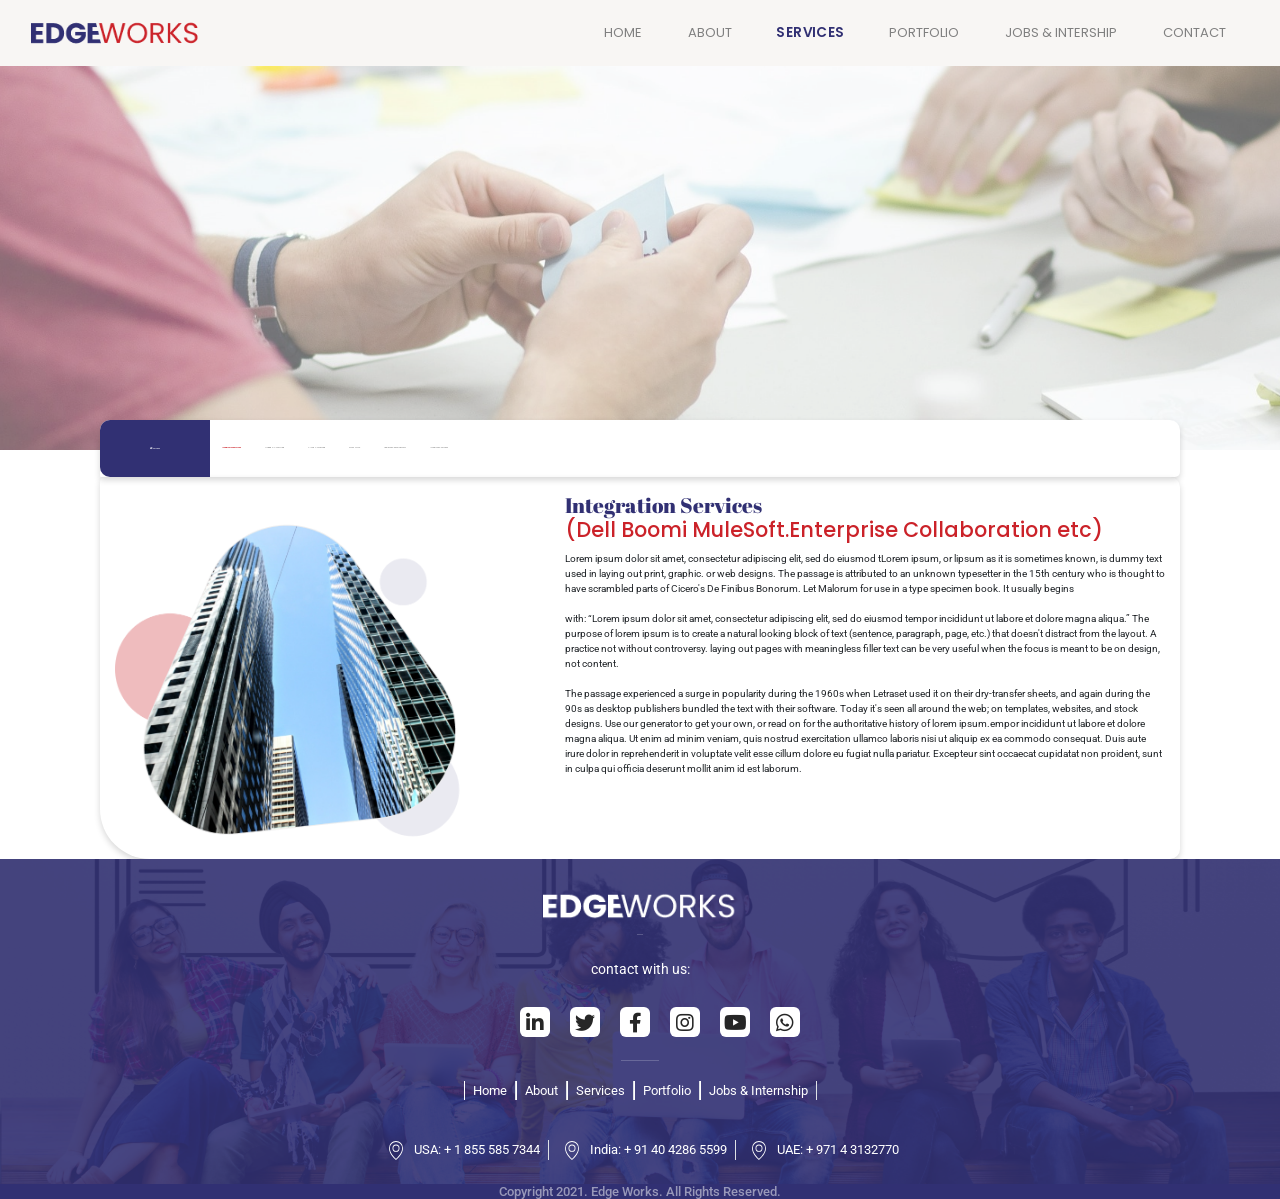
==== services.html @ 7fa6a8cd "first commit" ====
<!DOCTYPE html>
<html lang="en">
  <head>
    <meta charset="UTF-8" />
    <meta http-equiv="X-UA-Compatible" content="IE=edge" />
    <meta name="viewport" content="width=device-width, initial-scale=1.0" />
    <title>Document</title>
    <link
      rel="stylesheet"
      href="https://maxcdn.bootstrapcdn.com/bootstrap/4.0.0/css/bootstrap.min.css"
      integrity="sha384-Gn5384xqQ1aoWXA+058RXPxPg6fy4IWvTNh0E263XmFcJlSAwiGgFAW/dAiS6JXm"
      crossorigin="anonymous"
    />
    <!-- for tabs -->
    <link
      rel="stylesheet"
      href="https://cdn.jsdelivr.net/npm/bootstrap@4.6.1/dist/css/bootstrap.min.css"
    />
    <script src="https://cdn.jsdelivr.net/npm/jquery@3.5.1/dist/jquery.slim.min.js"></script>
    <script src="https://cdn.jsdelivr.net/npm/popper.js@1.16.1/dist/umd/popper.min.js"></script>
    <script src="https://cdn.jsdelivr.net/npm/bootstrap@4.6.1/dist/js/bootstrap.bundle.min.js"></script>
    <!--  -->
    <link rel="preconnect" href="https://fonts.googleapis.com" />
    <link rel="preconnect" href="https://fonts.gstatic.com" crossorigin />
    <link
      rel="stylesheet"
      href="https://use.fontawesome.com/releases/v5.6.3/css/all.css"
      integrity="sha384-UHRtZLI+pbxtHCWp1t77Bi1L4ZtiqrqD80Kn4Z8NTSRyMA2Fd33n5dQ8lWUE00s/"
      crossorigin="anonymous"
    />

    <link
      href="https://fonts.googleapis.com/css2?family=Abril+Fatface&family=Poppins:wght@600&family=Roboto&display=swap"
      rel="stylesheet"
    />

    <script>
      $(function () {
        $(document).scroll(function () {
          var $nav = $(".navbar-fixed-top");
          $nav.toggleClass("scrolled", $(this).scrollTop() > $nav.height());
        });
      });
      function Tab1() {
        let picElement = document.getElementById("picPlace");
        let contEleent = document.getElementById("contPlace");
        contEleent.innerHTML =
          "<div><h4>Application Development, Micro Services</h4></div><p class=\"contP\">Lorem ipsum dolor sit amet, consectetur adipiscing elit, sed do eiusmod tLorem ipsum, or lipsum as it is sometimes known, is dummy text used in laying out print, graphic. or web designs. The passage is attributed to an unknown typesetter in the 15th century who is thought to have scrambled parts of Cicero's De Finibus Bonorum. Let Malorum for use in a type specimen book. It usually begins with: “Lorem ipsum dolor sit amet, consectetur adipiscing elit, sed do eiusmod tempor incididunt ut labore et dolore magna aliqua.” The purpose of lorem ipsum is to create a natural looking block of text (sentence, paragraph, page, etc.) that doesn't distract from the layout. A practice not without controversy. laying out pages with meaningless filler text can be very useful when the focus is meant to be on design, not content. The passage experienced a surge in popularity during the 1960s when Letraset used it on their dry-transfer sheets, and again during the 90s as desktop publishers bundled the text with their software. Today it's seen all around the web; on templates, websites, and stock designs. Use our generator to get your own, or read on for the authoritative history of lorem ipsum.empor incididunt ut labore et dolore magna aliqua. Ut enim ad minim veniam, quis nostrud exercitation ullamco laboris nisi ut aliquip ex ea commodo consequat. Duis aute irure dolor in reprehenderit in voluptate velit esse cillum dolore eu fugiat nulla pariatur. Excepteur sint occaecat cupidatat non proident, sunt in culpa qui officia deserunt mollit anim id est laborum. “Lorem ipsum dolor sit amet, consectetur adipiscing elit, sed do eiusmod tempor incididunt ut labore et dolore magna aliqua.” The purpose of lorem ipsum is to create a natural looking block of text (sentence, paragraph, page, etc.) that doesn't distract from the layout. A practice not without controversy</p>";
        picElement.innerHTML =
          '<img src="./Assets/Images/EDGE Works - homepage – 2/Group 24-1@2x.png"/>';
        console.log("clicked");
      }
      function Tab2() {
        let picElement = document.getElementById("picPlace");
        let contEleent = document.getElementById("contPlace");
        contEleent.innerHTML =
          "<div><h4>Cloud Computing & Infrastructure</h4></div><p class=\"contP\">Lorem ipsum dolor sit amet, consectetur adipiscing elit, sed do eiusmod tLorem ipsum, or lipsum as it is sometimes known, is dummy text used in laying out print, graphic. or web designs. The passage is attributed to an unknown typesetter in the 15th century who is thought to have scrambled parts of Cicero's De Finibus Bonorum. Let Malorum for use in a type specimen book. It usually begins with: “Lorem ipsum dolor sit amet, consectetur adipiscing elit, sed do eiusmod tempor incididunt ut labore et dolore magna aliqua.” The purpose of lorem ipsum is to create a natural looking block of text (sentence, paragraph, page, etc.) that doesn't distract from the layout. A practice not without controversy. laying out pages with meaningless filler text can be very useful when the focus is meant to be on design, not content. The passage experienced a surge in popularity during the 1960s when Letraset used it on their dry-transfer sheets, and again during the 90s as desktop publishers bundled the text with their software. Today it's seen all around the web; on templates, websites, and stock designs. Use our generator to get your own, or read on for the authoritative history of lorem ipsum.empor incididunt ut labore et dolore magna aliqua. Ut enim ad minim veniam, quis nostrud exercitation ullamco laboris nisi ut aliquip ex ea commodo consequat. Duis aute irure dolor in reprehenderit in voluptate velit esse cillum dolore eu fugiat nulla pariatur. Excepteur sint occaecat cupidatat non proident, sunt in culpa qui officia deserunt mollit anim id est laborum. “Lorem ipsum dolor sit amet, consectetur adipiscing elit, sed do eiusmod tempor incididunt ut labore et dolore magna aliqua.” The purpose of lorem ipsum is to create a natural looking block of text (sentence, paragraph, page, etc.) that doesn't distract from the layout. A practice not without controversy</p>";
        picElement.innerHTML =
          '<img src="./Assets/Images/EDGE Works - homepage – 2/Group 24-4@2x.png"/>';
        console.log("clicked");
      }
      function Tab3() {
        let picElement = document.getElementById("picPlace");
        let contEleent = document.getElementById("contPlace");
        contEleent.innerHTML =
          "<div><h4>Sales Force</h4></div><p class=\"contP\">Lorem ipsum dolor sit amet, consectetur adipiscing elit, sed do eiusmod tLorem ipsum, or lipsum as it is sometimes known, is dummy text used in laying out print, graphic. or web designs. The passage is attributed to an unknown typesetter in the 15th century who is thought to have scrambled parts of Cicero's De Finibus Bonorum. Let Malorum for use in a type specimen book. It usually begins with: “Lorem ipsum dolor sit amet, consectetur adipiscing elit, sed do eiusmod tempor incididunt ut labore et dolore magna aliqua.” The purpose of lorem ipsum is to create a natural looking block of text (sentence, paragraph, page, etc.) that doesn't distract from the layout. A practice not without controversy. laying out pages with meaningless filler text can be very useful when the focus is meant to be on design, not content. The passage experienced a surge in popularity during the 1960s when Letraset used it on their dry-transfer sheets, and again during the 90s as desktop publishers bundled the text with their software. Today it's seen all around the web; on templates, websites, and stock designs. Use our generator to get your own, or read on for the authoritative history of lorem ipsum.empor incididunt ut labore et dolore magna aliqua. Ut enim ad minim veniam, quis nostrud exercitation ullamco laboris nisi ut aliquip ex ea commodo consequat. Duis aute irure dolor in reprehenderit in voluptate velit esse cillum dolore eu fugiat nulla pariatur. Excepteur sint occaecat cupidatat non proident, sunt in culpa qui officia deserunt mollit anim id est laborum. “Lorem ipsum dolor sit amet, consectetur adipiscing elit, sed do eiusmod tempor incididunt ut labore et dolore magna aliqua.” The purpose of lorem ipsum is to create a natural looking block of text (sentence, paragraph, page, etc.) that doesn't distract from the layout. A practice not without controversy</p>";
        picElement.innerHTML =
          '<img src="./Assets/Images/EDGE Works - homepage – 2/Group 24-3@2x.png"/>';
      }
      function Tab4() {
        divElement.innerHTML = "<h1>This is div 4</h1>";
      }
    </script>
    <link href="./Styles.css" rel="stylesheet" />
  </head>
  <body>
    <header class="ew-navigation">
      <nav
        class="navbar navbar-expand-lg fixed-top navbar-fixed-top"
        id="ew-navigation"
      >
        <div class="container-fluid">
          <a class="navbar-brand" href="#">
            <img
              src="Assets/Images/edge logo.png"
              alt="ew-logo"
              class="ew-logo"
          /></a>
          <button
            class="navbar-toggler"
            type="button"
            data-toggle="collapse"
            data-target="#ew-navbar-list"
            aria-controls="navbarSupportedContent"
            aria-expanded="false"
            aria-label="Toggle navigation"
          >
            <i class="fas fa-bars"></i>
          </button>
          <div class="collapse navbar-collapse" id="ew-navbar-list">
            <ul class="navbar-nav ml-auto">
              <li class="nav-item">
                <a
                  onClick="location.href='./main.html'"
                  class="nav-link"
                  href="#HOME"
                  >HOME</a
                >
              </li>
              <li class="nav-item">
                <a
                  onClick="location.href='./about.html'"
                  class="nav-link"
                  href="#ABOUT"
                  >ABOUT</a
                >
              </li>
              <li class="nav-item">
                <a
                  onClick="location.href='./services.html'"
                  class="nav-link active"
                  href="#"
                  >SERVICES</a
                >
              </li>
              <!-- <li class="nav-item ">
                <a class="nav-link" href="#CAREERS">CAREERS</a>
              </li> -->
              <li class="nav-item">
                <a
                  onClick="location.href='./portfolio.html'"
                  class="nav-link"
                  href="#"
                  >PORTFOLIO</a
                >
              </li>
              <li class="nav-item">
                <a
                  onClick="location.href='./jobs.html'"
                  class="nav-link"
                  href="#"
                  >JOBS & INTERSHIP</a
                >
              </li>
              <li class="nav-item">
                <a
                  onClick="location.href='./contact.html'"
                  class="nav-link"
                  href="#"
                  >CONTACT</a
                >
              </li>
            </ul>
          </div>
        </div>
      </nav>
    </header>

    <section class="services-bg">
      <div class="services-bg-img"></div>
        <div class="container">
          <div class="innerNavtabs container">
            <ul class="navTabs nav nav-pills" role="tablist">
              <li class="fa-homes">
                <a class="nav-link">
                  <i class="fas fa-home"></i>/Services</a
                >
              </li>
              <li class="nav-item int">
                <a
                  class="nav-link active "
                  data-toggle="pill"
                  href="#IntegrationServices"
                  >Integration Services</a
                >
                <div class="border-center-active"></div>
              </li>
              <li class="nav-item int">
                <a
                  class="nav-link"
                  data-toggle="pill"
                  href="#Training&Consulting"
                  >Training & Consulting</a
                >
                 <div class="border-center-active"></div>
              </li>
              <li class="nav-item int">
                <a class="nav-link" data-toggle="pill" href="#CloudComputing"
                  >Cloud Computing</a
                >
                 <div class="border-center-active"></div>
              </li>

              <li class="nav-item int">
                <a class="nav-link" data-toggle="pill" href="#SalesForce"
                  >Sales Force</a
                >
                 <div class="border-center-active"></div>
              </li>
              <li class="nav-item int">
                <a
                  class="nav-link"
                  data-toggle="pill"
                  href="#ApplicationDevelopment"
                  >Application Development</a
                >
                 <div class="border-center-active"></div>
              </li>
              <li class="nav-item int">
                <a
                  class="nav-link"
                  data-toggle="pill"
                  href="#Intervices"
                  >Integration Services</a
                >
                <div class="border-center-active"></div>
              </li>
            </ul>

            <div class="tab-content">
              <div id="IntegrationServices" class="container tab-pane active">
                <div class="row py-3 ">      
                            <div class="col-5">
                  <img src="./Assets/Images/EDGE Works - homepage – 2/Group 24-1@2x.png" class="mt-3"/>
                </div>
                 <div class="col-7 ">
                   <h2 class="ew-heading"style="text-align:left;">Integration Services<span class="ew-Highlight-services"><h2>(Dell Boomi MuleSoft.Enterprise Collaboration etc) </h2></span> </h2>
                   <p>
                     Lorem ipsum dolor sit amet, consectetur adipiscing elit, sed do eiusmod tLorem ipsum, or lipsum as it is sometimes known, is dummy text used in laying out print, graphic. or web designs. The passage is attributed to an unknown typesetter in the 15th century who is thought to have scrambled parts of Cicero's De Finibus Bonorum. Let Malorum for use in a type specimen book. It usually begins
                     <br/>
                     <br/>
                     with: “Lorem ipsum dolor sit amet, consectetur adipiscing elit, sed do eiusmod tempor incididunt ut labore et dolore magna aliqua.” The purpose of lorem ipsum is to create a natural looking block of text (sentence, paragraph, page, etc.) that doesn't distract from the layout. A practice not without controversy. laying out pages with meaningless filler text can be very useful when the focus is meant to be on design, not content. <br/><br/>The passage experienced a surge in popularity during the 1960s when Letraset used it on their dry-transfer sheets, and again during the 90s as desktop publishers bundled the text with their software. Today it's seen all around the web; on templates, websites, and stock designs. Use our generator to get your own, or read on for the authoritative history of lorem ipsum.empor incididunt ut labore et dolore magna aliqua. Ut enim ad minim veniam, quis nostrud exercitation ullamco laboris nisi ut aliquip ex ea commodo consequat. Duis aute irure dolor in reprehenderit in voluptate velit esse cillum dolore eu fugiat nulla pariatur. Excepteur sint occaecat cupidatat non proident, sunt in culpa qui officia deserunt mollit anim id est laborum.
                   </p>
                </div>
                </div>
              </div>
              <div id="Training&Consulting" class="container tab-pane fade">
                  <div class="row py-3 ">      
                            <div class="col-5">
                  <img src="./Assets/Images/EDGE Works - homepage – 2/Group 24-2@2x.png" class="mt-3"/>
                </div>
                 <div class="col-7 ">
                   <h2 style="text-align:left;">Application Development<span class="ew-Highlight-services"><h2>Micro Service</h2></span> </h2>
                   <p>
                     Lorem ipsum dolor sit amet, consectetur adipiscing elit, sed do eiusmod tLorem ipsum, or lipsum as it is sometimes known, is dummy text used in laying out print, graphic. or web designs. The passage is attributed to an unknown typesetter in the 15th century who is thought to have scrambled parts of Cicero's De Finibus Bonorum. Let Malorum for use in a type specimen book. It usually begins
                     <br/>
                     <br/>
                     with: “Lorem ipsum dolor sit amet, consectetur adipiscing elit, sed do eiusmod tempor incididunt ut labore et dolore magna aliqua.” The purpose of lorem ipsum is to create a natural looking block of text (sentence, paragraph, page, etc.) that doesn't distract from the layout. A practice not without controversy. laying out pages with meaningless filler text can be very useful when the focus is meant to be on design, not content. <br/><br/>The passage experienced a surge in popularity during the 1960s when Letraset used it on their dry-transfer sheets, and again during the 90s as desktop publishers bundled the text with their software. Today it's seen all around the web; on templates, websites, and stock designs. Use our generator to get your own, or read on for the authoritative history of lorem ipsum.empor incididunt ut labore et dolore magna aliqua. Ut enim ad minim veniam, quis nostrud exercitation ullamco laboris nisi ut aliquip ex ea commodo consequat. Duis aute irure dolor in reprehenderit in voluptate velit esse cillum dolore eu fugiat nulla pariatur. Excepteur sint occaecat cupidatat non proident, sunt in culpa qui officia deserunt mollit anim id est laborum.
                   </p>
                </div>
                </div>
              </div>
              <div id="CloudComputing" class="container tab-pane fade">
                <div class="row py-3 ">      
                            <div class="col-5">
                  <img src="./Assets/Images/EDGE Works - homepage – 2/Group 24-3@2x.png" class="mt-3"/>
                </div>
                 <div class="col-7 ">
                   <h2 class="ew-heading">Cloud Computing & Infracture </h2>
                   <p>
                     Lorem ipsum dolor sit amet, consectetur adipiscing elit, sed do eiusmod tLorem ipsum, or lipsum as it is sometimes known, is dummy text used in laying out print, graphic. or web designs. The passage is attributed to an unknown typesetter in the 15th century who is thought to have scrambled parts of Cicero's De Finibus Bonorum. Let Malorum for use in a type specimen book. It usually begins
                     <br/>
                     <br/>
                     with: “Lorem ipsum dolor sit amet, consectetur adipiscing elit, sed do eiusmod tempor incididunt ut labore et dolore magna aliqua.” The purpose of lorem ipsum is to create a natural looking block of text (sentence, paragraph, page, etc.) that doesn't distract from the layout. A practice not without controversy. laying out pages with meaningless filler text can be very useful when the focus is meant to be on design, not content. <br/><br/>The passage experienced a surge in popularity during the 1960s when Letraset used it on their dry-transfer sheets, and again during the 90s as desktop publishers bundled the text with their software. Today it's seen all around the web; on templates, websites, and stock designs. Use our generator to get your own, or read on for the authoritative history of lorem ipsum.empor incididunt ut labore et dolore magna aliqua. Ut enim ad minim veniam, quis nostrud exercitation ullamco laboris nisi ut aliquip ex ea commodo consequat. Duis aute irure dolor in reprehenderit in voluptate velit esse cillum dolore eu fugiat nulla pariatur. Excepteur sint occaecat cupidatat non proident, sunt in culpa qui officia deserunt mollit anim id est laborum.
                   </p>
                </div>
                </div>
              </div>
              <div id="SalesForce" class="container tab-pane fade">
               <div class="row py-3 ">      
                            <div class="col-5">
                  <img src="./Assets/Images/EDGE Works - homepage – 2/Group 24-4@2x.png" class="mt-3"/>
                </div>
                 <div class="col-7 ">
                   <h1 class="ew-heading" style="text-align:left;">Integration Services<span class="ew-Highlight-services"><h2>(Dell Boomi MuleSoft.Enterprise Collaboration etc) </h2></span> </h1>
                   <p>
                     Lorem ipsum dolor sit amet, consectetur adipiscing elit, sed do eiusmod tLorem ipsum, or lipsum as it is sometimes known, is dummy text used in laying out print, graphic. or web designs. The passage is attributed to an unknown typesetter in the 15th century who is thought to have scrambled parts of Cicero's De Finibus Bonorum. Let Malorum for use in a type specimen book. It usually begins
                     <br/>
                     <br/>
                     with: “Lorem ipsum dolor sit amet, consectetur adipiscing elit, sed do eiusmod tempor incididunt ut labore et dolore magna aliqua.” The purpose of lorem ipsum is to create a natural looking block of text (sentence, paragraph, page, etc.) that doesn't distract from the layout. A practice not without controversy. laying out pages with meaningless filler text can be very useful when the focus is meant to be on design, not content. <br/><br/>The passage experienced a surge in popularity during the 1960s when Letraset used it on their dry-transfer sheets, and again during the 90s as desktop publishers bundled the text with their software. Today it's seen all around the web; on templates, websites, and stock designs. Use our generator to get your own, or read on for the authoritative history of lorem ipsum.empor incididunt ut labore et dolore magna aliqua. Ut enim ad minim veniam, quis nostrud exercitation ullamco laboris nisi ut aliquip ex ea commodo consequat. Duis aute irure dolor in reprehenderit in voluptate velit esse cillum dolore eu fugiat nulla pariatur. Excepteur sint occaecat cupidatat non proident, sunt in culpa qui officia deserunt mollit anim id est laborum.
                   </p>
                </div>
                </div>
              </div>

              <div id="ApplicationDevelopment" class="container tab-pane fade">
                  <div class="row py-3 ">      
                            <div class="col-5">
                  <img src="./Assets/Images/EDGE Works - homepage – 2/Group 24-5@2x.png" class="mt-3"/>
                </div>
                 <div class="col-7 ">
                   <h1 class="ew-heading" style="text-align:left;">Integration Services </h1>
                   <p>
                     Lorem ipsum dolor sit amet, consectetur adipiscing elit, sed do eiusmod tLorem ipsum, or lipsum as it is sometimes known, is dummy text used in laying out print, graphic. or web designs. The passage is attributed to an unknown typesetter in the 15th century who is thought to have scrambled parts of Cicero's De Finibus Bonorum. Let Malorum for use in a type specimen book. It usually begins
                     <br/>
                     <br/>
                     with: “Lorem ipsum dolor sit amet, consectetur adipiscing elit, sed do eiusmod tempor incididunt ut labore et dolore magna aliqua.” The purpose of lorem ipsum is to create a natural looking block of text (sentence, paragraph, page, etc.) that doesn't distract from the layout. A practice not without controversy. laying out pages with meaningless filler text can be very useful when the focus is meant to be on design, not content. <br/><br/>The passage experienced a surge in popularity during the 1960s when Letraset used it on their dry-transfer sheets, and again during the 90s as desktop publishers bundled the text with their software. Today it's seen all around the web; on templates, websites, and stock designs. Use our generator to get your own, or read on for the authoritative history of lorem ipsum.empor incididunt ut labore et dolore magna aliqua. Ut enim ad minim veniam, quis nostrud exercitation ullamco laboris nisi ut aliquip ex ea commodo consequat. Duis aute irure dolor in reprehenderit in voluptate velit esse cillum dolore eu fugiat nulla pariatur. Excepteur sint occaecat cupidatat non proident, sunt in culpa qui officia deserunt mollit anim id est laborum.
                   </p>
                </div>
                </div>
              </div>
            </div>
          </div>
        </div>
      </div>
    </section>

    <footer>
      <div class="bg-image-footer container">
        <div class="row justify-content-center p-2">
          <div
            class="text-center border-bottom-2 footer-logo align-self-center my-3"
          >
            <img
              src="./Assets/Images/LOGO.png"
              alt="Edgeworks-footer-logo"
              class="footer-logo-ew"
            />
            <div class="conn"></div>
          </div>
          <div class="col-12 text-center my-2">
            <p>contact with us:</p>

            <div
              class="footer-social-icons flex-row flex-grow justify-content-center"
            >
              <!--<div>
                             <img src="./Assets/Images/Component 38 – 2.svg" alt="facbook-image" class="px-1" />
                             </div>
                             <div>
                             <img src="./Assets/Images/Component 39 – 2.svg" alt="facbook-image" class="px-1"/>
                             </div>
                             <div>
                             <img src="./Assets/Images/Component 40 – 2.svg" alt="facbook-image" class="px-1"/>
                             </div><div>
                             <img src="./Assets/Images/Component 41 – 2.svg" alt="facbook-image" class="px-1"/>
                             </div>
                             <div>
  
                             <img src="./Assets/Images/Component 42 – 2.svg" alt="facbook-image" class="px-1"/>
                             </div>
                              <div>
  
                             <img src="./Assets/Images/Component 43 – 2.svg" alt="facbook-image" class="px-1"/>
                             </div>-->
            </div>
            <script
              src="https://code.jquery.com/jquery-3.3.1.js"
              integrity="sha256-2Kok7MbOyxpgUVvAk/HJ2jigOSYS2auK4Pfzbm7uH60="
              crossorigin="anonymous"
            ></script>

            <ol class="social-icons">
              <li>
                <a href="#linkedin"><i class="fab fa-linkedin-in icon"></i></a>
              </li>
              <li>
                <a href="#twitter"><i class="fab fa-twitter icon"></i></a>
              </li>
              <li>
                <a href="#facebook"> <i class="fab fa-facebook-f icon"></i> </a>
              </li>
              <li>
                <a href="#instagram"> <i class="fab fa-instagram icon"></i> </a>
              </li>
              <li>
                <a href="#youtube"><i class="fab fa-youtube icon"></i></a>
              </li>
              <li>
                <a href="#whatsapp"> <i class="fab fa-whatsapp icon"></i></a>
              </li>
            </ol>
            <div class="conn my-1"></div>
          </div>
          <div class="col-12 text-center my-2">
            <ul
              class="footer-links d-flex flex-row justify-content-center px-3"
            >
              <li class="px-2 border-right"><a href="#">Home</a></li>
              <li class="px-2 border-right"><a href="#">About</a></li>
              <li class="px-2 border-right"><a href="#">Services</a></li>
              <li class="px-2 border-right"><a href="#">Portfolio</a></li>
              <li class="px-2 border-right">
                <a href="#">Jobs & Internship</a>
              </li>
            </ul>
          </div>

          <div
            class="col-12 Our-Location text-center d-flex justify-content-center my-3"
          >
            <div class="px-2">
              <img
                src="./Assets/Images/EDGE Works - homepage – 2/noun_Location_1631769.svg"
                alt="footer-location"
                class="px-2"
              />
              USA: + 1 855 585 7344
            </div>
            <div class="border-left px-2">
              <img
                src="./Assets/Images/EDGE Works - homepage – 2/noun_Location_1631769.svg"
                alt="footer-location"
                class="px-2"
              />
              India: + 91 40 4286 5599
            </div>
            <div class="border-left px-2">
              <img
                src="./Assets/Images/EDGE Works - homepage – 2/noun_Location_1631769.svg"
                alt="footer-location"
                class="px-2"
              />
              UAE: + 971 4 3132770
            </div>
          </div>
        </div>
      </div>
    </footer>

    <section class="copy-rights">
      <div class="container-fluid">
        <div class="row">
          <div class="col text-center">
            <div>
              <h5>Copyright 2021. Edge Works. All Rights Reserved.</h5>
            </div>
          </div>
        </div>
      </div>
    </section>
  </body>
</html>
<!-- /* Services */
ul.navTabs {
  list-style-type: none;
  background-color: #ffffff;
  margin-top: -30px;
  padding: 0px;
  border-radius: 10px 10px 5px 1px;
  box-shadow: 0px 3px 6px #00000029;
}
ul.navtabs li {
  display: inline-block;
  padding: 5px 0px;
}
li.int {
  padding: 16px 12px;
}

.nav-pills .nav-link.active,
.nav-pills .show > .nav-link {
  color: #cb2229;
  background-color: rgba(255, 255, 255, 0);
}
/* .navbar-nav > .active > a {
  background-color: #c0c0c0;
  color: green;
} */
ul.navTabs li a {
  font-size: 10px;
}
li.fa-homes {
  padding: 17px 40px;
  background-color: #313073;
  color: white;
  border-radius: 10px 0px 0px 10px;
}
li.fa-homes a {
  font-size: 15px !important;
}
p.contP {
  font-size: 10px !important;
}
#navContent {
  box-shadow: 0px 3px 6px #00000029;
  border-radius: 20px;
}
.tab-content img {
  max-width: 400px;
  max-height: 400px;
}
.tab-content > div > div {
  box-shadow: 0px 3px 6px #00000029;
  border-radius: 5px 10px 10px 50px;
}
.tab-content p {
  font-size: 10px;
}
/* ul.navTabs li.fa-home ~ li::after {
  content: " ";
  display: block;
  border-bottom: 5px solid #cb2229;
  border-radius: 10px;
  width: 10%;
  margin: auto;
} */ -->
---- Styles.css ----
:root {
  --ew-headings: "Abril Fatface";
  --ew-redColor: #cb2229;
  --ew-homeFontSize: 1.3rem;
  --ew-poppins: "Poppins", sans-serif;
  --ew-roboto: "Roboto";
  --ew-navFontSize: 13px;
  --ew-pFrontsize: 12px;
  --ew-Heading-color: #313073;
}
.ew-heading {
  font-family: var(--ew-headings);
  color: var(--ew-Heading-color);
}
nav {
  background-color: rgb(248, 246, 244);
}
html {
  scroll-behavior: smooth;
  width: 100%;
  height: 100%;
}
body {
  width: 100%;
  height: 100%;
  overflow-x: hidden;
}
.navbar-fixed-top.scrolled {
  background-color: rgb(24, 23, 23) !important;
  transition: background-color 200ms linear;
}

.navbar-fixed-top.scrolled .nav-link {
  color: #555;
}
/* carousal page  */

div.carousel-item {
  max-height: 100vh;
  max-width: 100vw;
}
img.ew-landingPage-logo {
  position: absolute;
  top: 0px;
  left: 45px;
  max-height: 10vh;
  max-width: 20vw;
}

div.ew-headbtn {
  position: absolute;
  top: 100px;
  right: 22vw;
}
h1.ew-landingPage-heading {
  color: white;
  font-family: Abril Fatface;
  font-weight: bold;
  font-size: 5vw;
  width: 35vw;
}
input[type="button"] {
  width: 30%;
  height: 40px;
  background: #cb2229;
  border: none;
  color: white;
  margin-top: 50px;
  display: inline-block;
  border: 2px solid crimson;
  transition: all 0.3s ease;
}
input[type="button"]:hover {
  color: white;
  background: none;
}
.ew-landingPage-btn {
  transition: all 0.3s ease;
  transform: scale(1.05);
  font-size: 13px;
  width: 30%;
  height: 40px;
  background: #cb2229;
  border: none;
  color: white;
  margin-top: 50px;
  display: inline-block;
  border: 2px solid crimson;
}
.ew-landingPage-btn:hover {
  color: white;
  background: none;
  transition: all 0.3s ease;
  transform: scale(1.05);
  font-size: 15px;
}

span.ew-bluehigh {
  color: #29b6f6;
}

.nav-link {
  color: grey;

  border: none;

  outline: none;

  padding: 10px;

  cursor: pointer;

  font-size: 13px;

  font-family: Poppins;
}

.nav-item {
  padding: 0px 15px 0px 15px;

  /* align-items: center; */
}

.nav-item :hover,
.nav-link.active {
  font-size: 13px;

  color: #313073;

  font-weight: 600;

  transition: all 0.3s ease;

  transform: scale(1.05);
}
h1.ew-home-heading {
  color: #313073;
  font-size: 40px;
  font-family: var(--ew-headings);
  padding-right: 10rem;
}

img.ew-logo {
  height: 40px;
}
.bg-image-home {
  background: url("./Assets/Images/bg6.png") no-repeat center center;
  -webkit-background-size: cover;
  -moz-background-size: cover;
  -o-background-size: cover;
  background-size: cover;
  height: 700px;
  /* margin-top: 0px; */
}
.bg-image-jobs {
  background: url("./Assets/Images/shutterstock_108327083/shutterstock_754479781.png")
    no-repeat center center;
  /* opacity: 0.18; */
  -webkit-background-size: cover;
  -moz-background-size: cover;
  -o-background-size: cover;
  background-size: cover;
  height: 80vh;
}
.bg-image-about {
  width: 100%;
  height: 100%;
}
.banner-text2 {
  position: absolute;
  top: 350px;
  left: 0;
  right: 0;
}
.job-div {
  max-width: 830px;
  margin: 0 auto;
}
.my-6 {
  margin: 6rem 0;
}
.ew-home-container {
  position: absolute;
  top: 20%;
  right: 10%;
}
.ew-home-container-1 {
  position: absolute;
  top: 260px;
}
.ew-home-features-row {
  margin-top: 2%;
}
.ew-home-features-row img {
  height: 55px;
  width: 55px;
}
p {
  font-family: var(--ew-roboto);
  font-size: 14px;
}
/* about Start */
img.ew-about-image {
  max-width: 100%;
  max-height: 100%;
}
.ew-HeadOnImg {
  position: absolute;
  font-family: var(--ew-headings) !important;
  width: 100%;
  top: 20px;
  margin-left: 0px;
  color: white;
  padding: 0px 50px;
}
.our-img {
  width: 100%;
  height: 50%;
}
.ew-BlueHiglight {
  color: #29b6f6;
  position: absolute;
}
.read-more-text {
  transition: all 0.3s ease;

  transform: scale(1.05);

  font-size: 13px;
}
.read-more-text:hover {
  /* color: #212121; */

  /* font-weight: bold;  */

  font-size: 16px;

  color: white;
}

.read-more {
  font-family: var(--ew-poppins);
  color: #005fff;
  font-size: 13px;
}
.arrowhead {
  max-height: 35%;
  max-width: 10%;
}
.ew-readmore-float-right-buttons:active {
  color: white;
}
.mt-6 {
  margin-top: 4rem !important;
}

.ew-readmore-float-right-buttons {
  background-color: #cb2229;
  color: white;
  border: 1px solid #cb2229;
  border-radius: 7px;
  float: right;
  width: 120px;
  height: 40px;
}
.ew-readmore-float-left-buttons:active {
  color: white;
}
.ew-readmore-float-left-buttons {
  background-color: #cb2229;
  color: white;
  border: 1px solid #cb2229;
  border-radius: 7px;
  width: 120px;
  height: 40px;
}
* {
  box-sizing: border-box;
  -webkit-box-sizing: border-box;
  -msbox-sizing: border-box;
}
img {
  max-width: 100%;
}
/* about */
h2 {
  color: var(--ew-redColor);
  font-size: var(--ew-homeFontSize);
  font-family: var(--ew-poppins);
}
.img-responsive {
  width: 100%;
  height: 100%;
}
/* Services */
.ew-services-image {
  width: 100%;
  height: 100%;
}
.ew-servicepage-content p,
.ew-careerspage-content p {
  overflow-y: hidden;
  word-wrap: break-word;
}
.ew-servicepage-content {
  padding: 50px 10px;
  margin-top: 50px;
}
.ew-careerspage-content {
  margin-top: 50px;
  padding: 50px 30px;
}

.Page-identifier {
  border-left: 7px solid #29b6f6;
  padding: 0px 5px;
  font-weight: 700;
  font-size: 90%;
}

h1.ew-services-heading,
.ew-careerspage-heading {
  font-family: var(--ew-headings);
  text-align: left;
  width: 70%;
  color: #313073;
}
h1.ew-bluehighlight-heading {
  font-family: var(--ew-headings);
  color: #cb2229;
}
/* Service options */
img.service-options-image {
  max-width: 85%;
  max-height: 85%;
}
/* p.ew-service-options-paragraph {
  height: 5rem;
  overflow: hidden;
} */
.ew-serviceoptions-heading {
  font-family: var(--ew-headings);
  color: #313073;

  font-size: 25px;
}

.ew-service-options-redhighlight {
  font-family: var(--ew-headings);
  color: rgb(203, 34, 41);
  font-size: 25px;
}
button.ew-service-options-button {
  background-color: #cb2229;
  color: white;
  border: 1px solid #cb2229;
  border-radius: 7px;
}
/* Carrers */
.ew-careers-image {
  max-width: 90%;
  max-height: 90%;
  /* margin-bottom:100px; */
}

/*  */
img.ew-contact-info-image {
  max-height: 80%;
  max-width: 80%;
}
form {
  width: 100%;
}
input,
textarea {
  display: block;
  width: 100%;
  border-radius: 5px;
  border: 1px solid #bdbdbd;
}
button.form-btn {
  float: right;
}

.submit-form-btn {
  width: 90%;
}
textarea {
  height: 30vh;
}

/* get in touch */
.ew-getIn-touch {
  background-color: #313073;
}
.py-6 {
  padding: 5rem 0px;
}
.ew-getIn-touch > div {
  color: white;
}
.ew-getIn-touch div p h3 {
  text-align: center;
}
h3 {
  font-size: 20px;
  text-align: center;
}
div.contact-us-images {
  text-align: center;
}
span.ew-Highlight {
  font-family: var(--ew-headings);
  font-size: 40px;
  color: #cb2229;
}
section.footer {
  background-color: black;
  color: white;
}
/* stat-talks */
.stattalk-grid {
  display: grid;
  padding-top: 50px;
  gap: 3px;
  grid-template-columns: 1fr 1fr;
}
.stattalk-grid h2 {
  color: black;
  font-family: var(--ew-headings);
  font-size: 2em;
}
.stattalk-grid h1 {
  color: var(--ew-redColor);
  font-size: 3rem;
}

/* footer */
footer {
  background-color: #313073;
  color: white;
  font-size: 0.8rem;
}
.bg-image-footer {
  background: url("./Assets/Images/Group\ 116.png") no-repeat center center;
  /* opacity: 0.18; */
  background-size: cover;
  height: 100%;
  max-width: 100%;
}
.map {
  height: 100%;
}
.map img {
  max-height: 100% !important;
  max-width: 100% !important;
  padding: 10px 0px;
}

ul.footer-links li a {
  color: white;
  text-decoration: none;
}
ul.footer-links li {
  border-left: 1px solid white;
}
ul.footer-links {
  list-style-type: none;
  padding: 0px;
}
div.HEADQUARTER img,
div.Our-Location img {
  max-height: 30px;
  max-width: 30px;
}
section.copy-rights {
  background-color: #313073;
}
h5 {
  color: white;
  font-size: 0.8rem;
  opacity: 0.5;
  text-align: center;
  margin: 0;
}
img.footer-logo-ew {
  margin-bottom: 5px;
  width: 90%;
}
/* img.footer-logo-ew{
 height:100% !important;
  width:100% !important;
} */
/*footer social icon start*/

body {
  margin: 0;
  padding: 0;
  /* background: #262626; */
}

.social-icons {
  display: flex;
  position: absolute;
  top: 50%;
  left: 50%;
  transform: translate(-50%, -50%);
  padding-top: 20px;
}

ol li {
  list-style: none;
}

ol li a {
  width: 30px;
  height: 30px;
  background-color: #fff;
  text-align: center;
  line-height: 32px;
  font-size: 20px;
  margin: 0 10px;
  display: block;
  border-radius: 20%;
  position: relative;
  overflow: hidden;
  /* border: 0px solid #fff; */
  z-index: 1;
}

ol li a .icon {
  position: relative;
  color: #262626;
  transition: 0.5s;
  z-index: 3;
}

ol li a:hover .icon {
  color: #fff;
  /*   transform: rotateY(360deg); */
}

ol li a:before {
  content: "";
  position: absolute;
  top: 100%;
  left: 0;
  width: 100%;
  height: 100%;
  background: #f00;
  transition: 0.5s;
  z-index: 2;
}

ol li a:hover:before {
  top: 0;
}

ol li:nth-child(1) a:before {
  background: #3b5999;
}

ol li:nth-child(2) a:before {
  background: #55acee;
}

ol li:nth-child(3) a:before {
  background: #0077b5;
}

ol li:nth-child(4) a:before {
  /* background: ; */
  /* width:100px; height:100px; */
  background: #f09433;
  background: -moz-linear-gradient(
    45deg,
    #f09433 0%,
    #e6683c 25%,
    #dc2743 50%,
    #cc2366 75%,
    #bc1888 100%
  );
  background: -webkit-linear-gradient(
    45deg,
    #f09433 0%,
    #e6683c 25%,
    #dc2743 50%,
    #cc2366 75%,
    #bc1888 100%
  );
  background: linear-gradient(
    45deg,
    #f09433 0%,
    #e6683c 25%,
    #dc2743 50%,
    #cc2366 75%,
    #bc1888 100%
  );
  filter: progid:DXImageTransform.Microsoft.gradient( startColorstr='#f09433', endColorstr='#bc1888',GradientType=1 );
}
ol li:nth-child(5) a:before {
  background: #ff0000;
}
ol li:nth-child(6) a:before {
  background: #25d366;
}
.conn {
  opacity: 0.2;
}
/* .border-right {
  opacity: 0.2;
} */

/* carousal image  */

.footer-social-icons {
  /* max-width: 80%;
  max-height: 80%; */
  padding-top: 60px;
}

/* About page start*/

.about-grad {
  background: transparent linear-gradient(99deg, #313073 0%, #cb2229 100%) 0% 0%
    no-repeat padding-box;
  padding: 3rem 0rem;
}
.about-head {
  text-align: center;
  font-weight: bold;
  font: normal normal normal 30px/40px Abril Fatface;
  letter-spacing: 2px;
  color: #ffffff;
  margin-bottom: 2rem;
}

.about-para {
  letter-spacing: 0px;
  color: #ffffff;
  opacity: 1;
  font-family: Roboto;
  font-size: 13px;
  padding: 0px 4rem;
  margin-bottom: 0px;
}
.vision-bg {
  background: #eeeeee 0% 0% no-repeat padding-box;
  opacity: 1;
  padding: 4rem 6rem;
  justify-content: center;
}
.mission-bg {
  padding: 4rem 6rem;
  justify-content: center;
}
.vision-bg h1 {
  font: normal normal normal 30px/60px Abril Fatface;
  letter-spacing: 0px;
  color: #212121;
  line-height: 20px;
}
.line-bg {
  background: transparent linear-gradient(89deg, #313073 0%, #cb2229 100%) 0% 0%
    no-repeat padding-box;
  border-radius: 2px;
  opacity: 1;
  height: 3px;
  width: 57px;
  margin: 0 auto;
}
.mission-bg h1 {
  font: normal normal normal 30px/60px Abril Fatface;
  letter-spacing: 0px;
  color: #212121;
  line-height: 20px;
}

.vision-bg p {
  font-family: Roboto;
  font-size: 13px;
  letter-spacing: 0px;
  color: #000000;
  opacity: 1;
  margin-bottom: 0px;
}

.mission-bg p {
  font-family: Roboto;
  font-size: 13px;
  letter-spacing: 0px;
  color: #000000;
  opacity: 1;
  margin-bottom: 0px;
}

.adv-head {
  font: normal normal normal 30px/20px Abril Fatface;
  letter-spacing: 0px;
  color: #212121;
}
.advantages {
  padding: 4rem 6rem;
}
/* .bullets{
  color: #313073;
  list-style-image: url("data:image/svg+xml;utf8,<svg xmlns='http://www.w3.org/2000/svg' width='10' height='10' viewBox='-1 -1 2 2'><circle r='1' /></svg>");
} */
.bullets {
  list-style-type: none;
}
.bullets li::before {
  display: inline-block;
  vertical-align: middle;
  width: 10px;
  height: 10px;
  background: transparent linear-gradient(180deg, #313073 0%, #313073 100%) 0%
    0% no-repeat padding-box;
  margin-right: 8px;
  content: " ";
  border-radius: 50%;
  position: absolute;
  left: 34px;
  margin-top: 5px;
}
.bullets li {
  font-family: Roboto;
  font-size: 13px;
  letter-spacing: 0px;
  color: #212121;
  opacity: 1;
  margin-bottom: 1rem;
}
/* li::before {
  content: "• ";
  color: #313073; 
} */
/* .leader-img {
  height: 17%;
  width: 17%;
} */
.page-about {
  background: #eeeeee;
}
.leader-img > img {
  width: 100%;
  height: auto;
}
.page-about .img-place {
  margin: auto;
  width: 250px;
  height: 250px;
  border-radius: 50%;
}
.offset-lg-1 {
  margin-left: 0%;
}
.pb-5,
.py-5 {
  padding-bottom: 0 !important;
}

@media (min-width: 600px) {
  .page-about .img-place {
    width: 300px;
    height: 300px;
  }
}
.img-place {
  position: relative;
  display: block;
  margin: 0 auto;
  width: 100%;
  height: 100%;
  overflow: hidden;
  z-index: 10;
}

/* .img-place > img {
  width: 62%;
  height: auto;
} */
.img-place > img {
  width: 62%;
  height: auto;
  margin-left: 97px;
  margin-top: -1px;
}

/* .page-about {
  background-color: #fff;
} */

.page-about .img-place {
  width: 280px;
  /* height: 350px; */
  overflow: unset;
}

/* .page-about .img-place::before {
  content: "";
  position: absolute;
  top: -13px;
  right: 90px;
  width: 60%;
  height: 50%;
  border: 2px solid rgb(116, 116, 116);
  z-index: -1;
} */
.page-about .img-place::before {
  content: "";
  position: absolute;
  top: -17px;
  right: -7px;
  width: 60%;
  height: 59%;
  border: 2px solid rgb(116, 116, 116);
  z-index: -1;
}
.about-bg p {
  font-family: Roboto;
  font-size: 13px;
  letter-spacing: 0px;
  color: #000000;
  opacity: 1;
  margin-bottom: 0px;
  line-height: 24px;
}
.vl {
  border-left: 1px solid #707070;
  height: 210px;
  position: absolute;
  left: 116%;
  margin-left: -3px;
  top: -20px;
}

.leader-name {
  font-family: var(--ew-roboto);
  letter-spacing: 0px;
  color: #212121;
  opacity: 1;
  text-align: center;
  font-size: 13px;
}
.leader-des {
  font-family: var(--ew-roboto);
  letter-spacing: 0px;
  color: #212121;
  opacity: 1;
  text-align: center;
  font-size: 10px;
}
/*services page start*/

.services-bg-img {
  /* background: transparent url('./works/Assets/Images/services/shutterstock_754479781.png') 0% 0% no-repeat padding-box;
opacity: 0.6; */
  background: url("./Assets/Images/services/shutterstock_754479781.png")
    no-repeat center center;
  -webkit-background-size: cover;
  -moz-background-size: cover;
  -o-background-size: cover;
  background-size: cover;
  height: 50vh;
}

/*jobs page start*/

h1.ew-jobs-heading {
  color: #313073;
  font-size: 40px;
  font-family: var(--ew-headings);
}
.bold-jobs {
  font-style: bold;
}
.web-screen {
  display: block;
}
.mob-screen {
  display: none;
}
ul.numbered-list {
  counter-reset: li;
  list-style-type: none;
  font-size: 14px;
  line-height: 18px;
  padding-left: 20px;

  -webkit-column-count: 2;
  -moz-column-count: 2;
  column-count: 2;
  margin-top: 45px;
}

ul.numbered-list li {
  position: relative;
  padding: 15px 0 10px 30px;
}

ul.numbered-list ::before {
  content: counter(li);
  counter-increment: li;
  height: 20px;
  width: 20px;
  border: 1px solid #5c6bc0;
  background-color: #5c6bc0;
  border-radius: 50%;
  color: #ffffff;
  text-align: center;
  position: absolute;
  left: 0;
  top: 15px;
}
.apply-main {
  background: #f5f5f5;
}
.apply-head {
  font: normal normal normal 34px/40px Abril Fatface;
  letter-spacing: 0px;
  color: #313073;
  opacity: 1;
}
.apply-para {
  text-align: center;
  font-family: var(--ew-roboto);
  font-size: 13px;
  letter-spacing: 0px;
  color: #212121;
  opacity: 1;
}
.hot-jobs {
  background: #eeeeee;
}
.hot-jobs-head {
  font: normal normal normal 34px/40px Abril Fatface;
  letter-spacing: 0px;
  color: #cb2229;
  opacity: 1;
}

@media (max-width: 991px) {
  .about-para {
    padding: 0px 1rem;
  }
  .vision-bg {
    padding: 2rem 1rem;
  }
  .mission-bg {
    padding: 0rem 1rem;
  }
  .advantages {
    padding: 2rem 1rem;
  }
  .web-screen {
    display: none !important;
  }
  .mob-screen {
    display: block;
  }
  .ew-landingPage-btn {
    padding: 0px 70px 45px 30px;
    transition: all 0.3s ease;
    transform: scale(1.05);
    font-size: 14px;
    background: #cb2229;
    border: none;
    color: white;
    margin-top: 50px;
    display: inline-block;
    border: 2px solid crimson;
  }
}

@media (min-width: 768px) and (max-width: 991px) {
  h1 {
    font-size: 2rem;
  }
  .our-img {
    width: 100%;
    height: 30%;
  }
}
.ew-service-options-image {
  text-align: center;
}
/* footetr-border */
div.conn {
  border-bottom: 1px solid white;
  width: 3%;
  margin: auto;
}

/* Services */
ul.navTabs {
  list-style-type: none;
  background-color: #ffffff;
  margin-top: -30px;
  padding: 0px;
  border-radius: 10px 10px 5px 1px;
  box-shadow: 0px 3px 6px #00000029;
}
ul.navtabs li {
  display: inline-block;
  padding: 5px 10px;
}
li.int {
  padding: 16px 2px;
}

.nav-pills .nav-link.active,
.nav-pills .show > .nav-link {
  color: #cb2229;
  background-color: rgba(255, 255, 255, 0);
}
/* .navbar-nav > .active > a {
  background-color: #c0c0c0;
  color: green;
} */

ul.navTabs li a {
  font-size: 2px !important;
}
li.fa-homes {
  padding: 17px 40px;
  background-color: #313073;
  color: white;
  border-radius: 10px 0px 0px 10px;
}
li.fa-homes > a {
  font-size: 15px !important;
}
p.contP {
  font-size: 10px !important;
}
#navContent {
  box-shadow: 0px 3px 6px #00000029;
  border-radius: 20px;
}
.tab-content img {
  max-width: 350px;
  max-height: 400px;
}
.tab-content > div > div {
  box-shadow: 0px 3px 6px #00000029;
  border-radius: 5px 10px 10px 50px;
}
.tab-content p {
  font-size: 10px;
}
div.border-center-active {
  width: 50%;
  margin: auto;
}
/* ul.navTabs li.fa-home ~ li::after {
  content: " ";
  display: block;
  border-bottom: 5px solid #cb2229;
  border-radius: 10px;
  width: 10%;
  margin: auto;
} */

/* Media Queries */
@media (max-device-width: 767px) {
  .mob-btn {
    margin-bottom: 60px;
    clear: both;
  }
  .h1,
  h1 {
    font-size: 1.6rem;
  }
  .ew-HeadOnImg {
    top: 14%;
    padding: 0px 30px;
  }
  .ew-BlueHiglight {
    color: #29b6f6;
    position: relative;
  }
  .my-6 {
    margin: 1rem 0;
  }
  .banner-text2 {
    position: relative;
    top: 0px;
    left: 0;
    right: 0;
  }
  .bg-image-home {
    height: 500px;
  }
  .ew-home-heading {
    padding: 0px 0px;
    font-size: 32px !important;
  }
  section#ABOUT {
    margin-top: 30px;
    padding: 20px;
  }
  .ew-heading {
    font-size: 28px;
    line-height: 41px;
  }
  span.ew-Highlight {
    font-size: 28px;
  }
  span.ew-Highlight-services {
    font-size: 5px !important;
    color: #cb2229;
  }
  /* services Tab Styles */
  h3 {
    color: var(--ew-redColor);
    font-size: var(--ew-homeFontSize);
    font-family: var(--ew-poppins);
  }
  .p-sm-0 {
    padding: 20px !important;
  }
  .p-sm-1 {
    padding: 20px !important;
  }
  .col,
  .col-1,
  .col-10,
  .col-11,
  .col-12,
  .col-2,
  .col-3,
  .col-4,
  .col-5,
  .col-6,
  .col-7,
  .col-8,
  .col-9,
  .col-auto,
  .col-lg,
  .col-lg-1,
  .col-lg-10,
  .col-lg-11,
  .col-lg-12,
  .col-lg-2,
  .col-lg-3,
  .col-lg-4,
  .col-lg-5,
  .col-lg-6,
  .col-lg-7,
  .col-lg-8,
  .col-lg-9,
  .col-lg-auto,
  .col-md,
  .col-md-1,
  .col-md-10,
  .col-md-11,
  .col-md-12,
  .col-md-2,
  .col-md-3,
  .col-md-4,
  .col-md-5,
  .col-md-6,
  .col-md-7,
  .col-md-8,
  .col-md-9,
  .col-md-auto,
  .col-sm,
  .col-sm-1,
  .col-sm-10,
  .col-sm-11,
  .col-sm-12,
  .col-sm-2,
  .col-sm-3,
  .col-sm-4,
  .col-sm-5,
  .col-sm-6,
  .col-sm-7,
  .col-sm-8,
  .col-sm-9,
  .col-sm-auto,
  .col-xl,
  .col-xl-1,
  .col-xl-10,
  .col-xl-11,
  .col-xl-12,
  .col-xl-2,
  .col-xl-3,
  .col-xl-4,
  .col-xl-5,
  .col-xl-6,
  .col-xl-7,
  .col-xl-8,
  .col-xl-9,
  .col-xl-auto {
    position: relative;
    width: 100%;
    min-height: 1px;
    padding: 20px;
  }
  .p-sm-2 {
    padding: 20px !important;
  }

  /* .ew-home-container {
    height: 230vh;
  } */
  /* form {
    width: 100%;
  } */
}
@media (max-device-width: 768px) {
  ul.navTabs {
    list-style-type: none;
    background-color: #ffffff;
    margin-top: -30px;
    padding: 0px;
    border-radius: 10px 10px 5px 1px;
    box-shadow: 0px 3px 6px #00000029;
  }
}
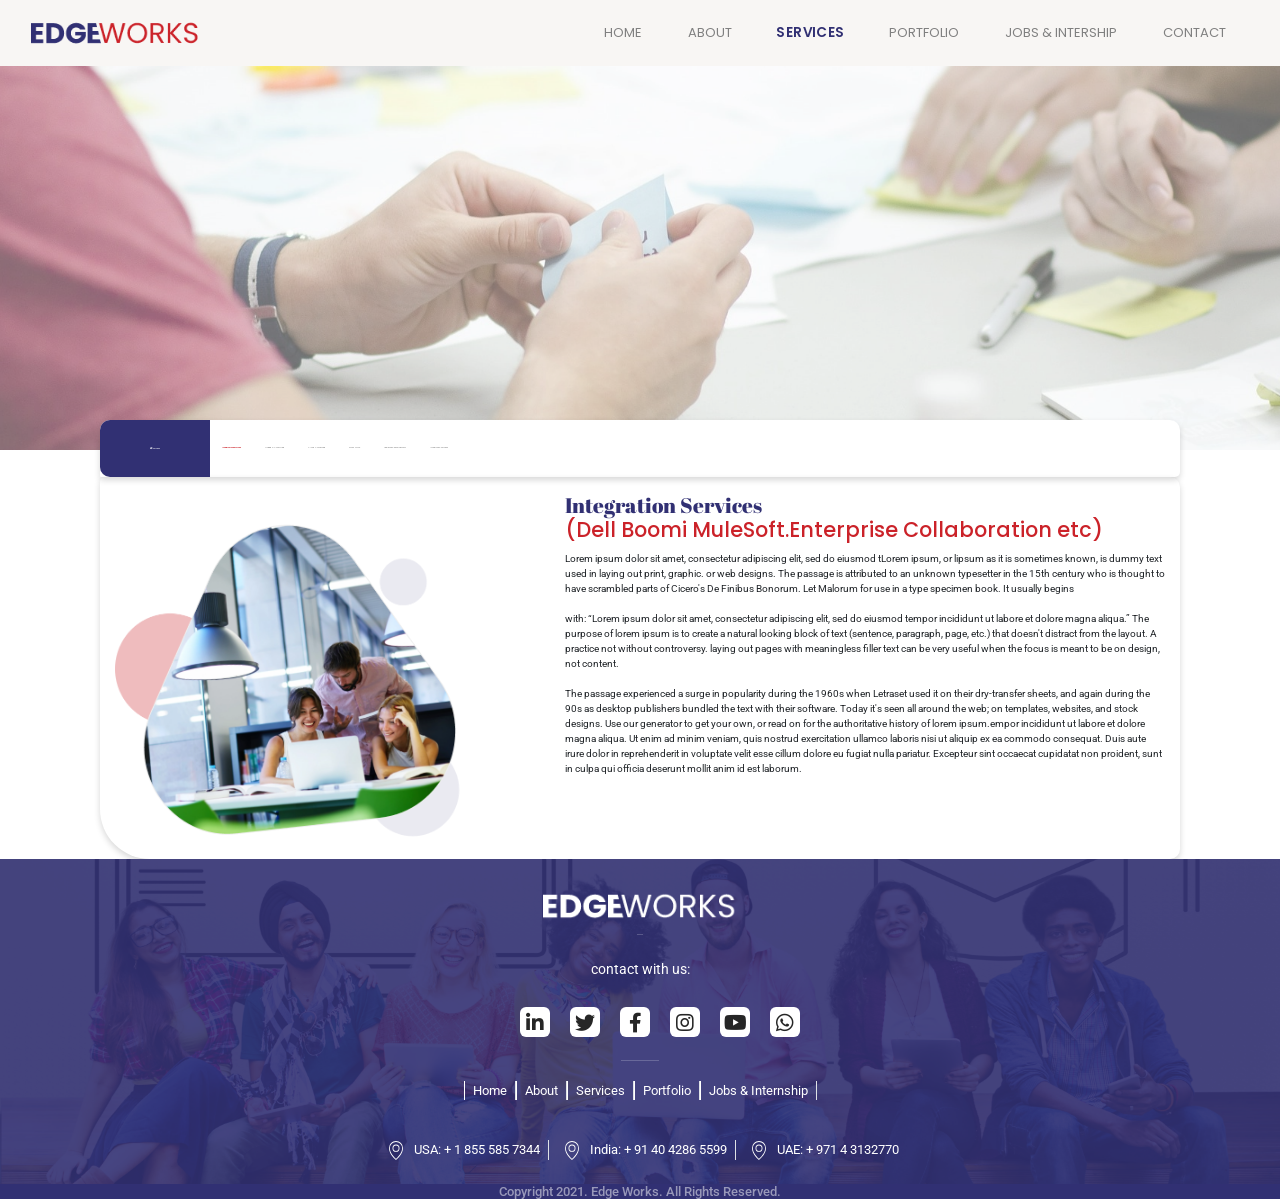
==== commit 925414f4: "firstt" ====
--- a/services.html
+++ b/services.html
@@ -185,9 +185,7 @@
                  <div class="border-center-active"></div>
               </li>
               <li class="nav-item int">
-                <a class="nav-link" data-toggle="pill" href="#CloudComputing"
-                  >Cloud Computing</a
-                >
+                <a class="nav-link" data-toggle="pill" href="#CloudComputing">Cloud Computing</a>
                  <div class="border-center-active"></div>
               </li>
 
@@ -221,7 +219,7 @@
               <div id="IntegrationServices" class="container tab-pane active">
                 <div class="row py-3 ">      
                             <div class="col-5">
-                  <img src="./Assets/Images/EDGE Works - homepage – 2/Group 24-1@2x.png" class="mt-3"/>
+                  <img src="./Assets/Images/EDGE Works - homepage – 2/Group 24-5@2x.png" class="mt-3"/>
                 </div>
                  <div class="col-7 ">
                    <h2 class="ew-heading"style="text-align:left;">Integration Services<span class="ew-Highlight-services"><h2>(Dell Boomi MuleSoft.Enterprise Collaboration etc) </h2></span> </h2>
@@ -235,12 +233,12 @@
                 </div>
               </div>
               <div id="Training&Consulting" class="container tab-pane fade">
-                  <div class="row py-3 ">      
+                <div class="row py-3 ">      
                             <div class="col-5">
-                  <img src="./Assets/Images/EDGE Works - homepage – 2/Group 24-2@2x.png" class="mt-3"/>
+                  <img src="./Assets/Images/EDGE Works - homepage – 2/Group 24-3@2x.png" class="mt-3"/>
                 </div>
                  <div class="col-7 ">
-                   <h2 style="text-align:left;">Application Development<span class="ew-Highlight-services"><h2>Micro Service</h2></span> </h2>
+                   <h2 class="ew-heading">Training </h2>
                    <p>
                      Lorem ipsum dolor sit amet, consectetur adipiscing elit, sed do eiusmod tLorem ipsum, or lipsum as it is sometimes known, is dummy text used in laying out print, graphic. or web designs. The passage is attributed to an unknown typesetter in the 15th century who is thought to have scrambled parts of Cicero's De Finibus Bonorum. Let Malorum for use in a type specimen book. It usually begins
                      <br/>
@@ -286,7 +284,23 @@
               <div id="ApplicationDevelopment" class="container tab-pane fade">
                   <div class="row py-3 ">      
                             <div class="col-5">
-                  <img src="./Assets/Images/EDGE Works - homepage – 2/Group 24-5@2x.png" class="mt-3"/>
+                  <img src="./Assets/Images/EDGE Works - homepage – 2/Group 24-2@2x.png" class="mt-3"/>
+                </div>
+                 <div class="col-7 ">
+                   <h1 class="ew-heading" style="text-align:left;">Integration Services </h1>
+                   <p>
+                     Lorem ipsum dolor sit amet, consectetur adipiscing elit, sed do eiusmod tLorem ipsum, or lipsum as it is sometimes known, is dummy text used in laying out print, graphic. or web designs. The passage is attributed to an unknown typesetter in the 15th century who is thought to have scrambled parts of Cicero's De Finibus Bonorum. Let Malorum for use in a type specimen book. It usually begins
+                     <br/>
+                     <br/>
+                     with: “Lorem ipsum dolor sit amet, consectetur adipiscing elit, sed do eiusmod tempor incididunt ut labore et dolore magna aliqua.” The purpose of lorem ipsum is to create a natural looking block of text (sentence, paragraph, page, etc.) that doesn't distract from the layout. A practice not without controversy. laying out pages with meaningless filler text can be very useful when the focus is meant to be on design, not content. <br/><br/>The passage experienced a surge in popularity during the 1960s when Letraset used it on their dry-transfer sheets, and again during the 90s as desktop publishers bundled the text with their software. Today it's seen all around the web; on templates, websites, and stock designs. Use our generator to get your own, or read on for the authoritative history of lorem ipsum.empor incididunt ut labore et dolore magna aliqua. Ut enim ad minim veniam, quis nostrud exercitation ullamco laboris nisi ut aliquip ex ea commodo consequat. Duis aute irure dolor in reprehenderit in voluptate velit esse cillum dolore eu fugiat nulla pariatur. Excepteur sint occaecat cupidatat non proident, sunt in culpa qui officia deserunt mollit anim id est laborum.
+                   </p>
+                </div>
+                </div>
+              </div>
+               <div id="Intervices" class="container tab-pane fade">
+                  <div class="row py-3 ">      
+                            <div class="col-5">
+                  <img src="./Assets/Images/EDGE Works - homepage – 2/Group 24-1@2x.png" class="mt-3"/>
                 </div>
                  <div class="col-7 ">
                    <h1 class="ew-heading" style="text-align:left;">Integration Services </h1>
